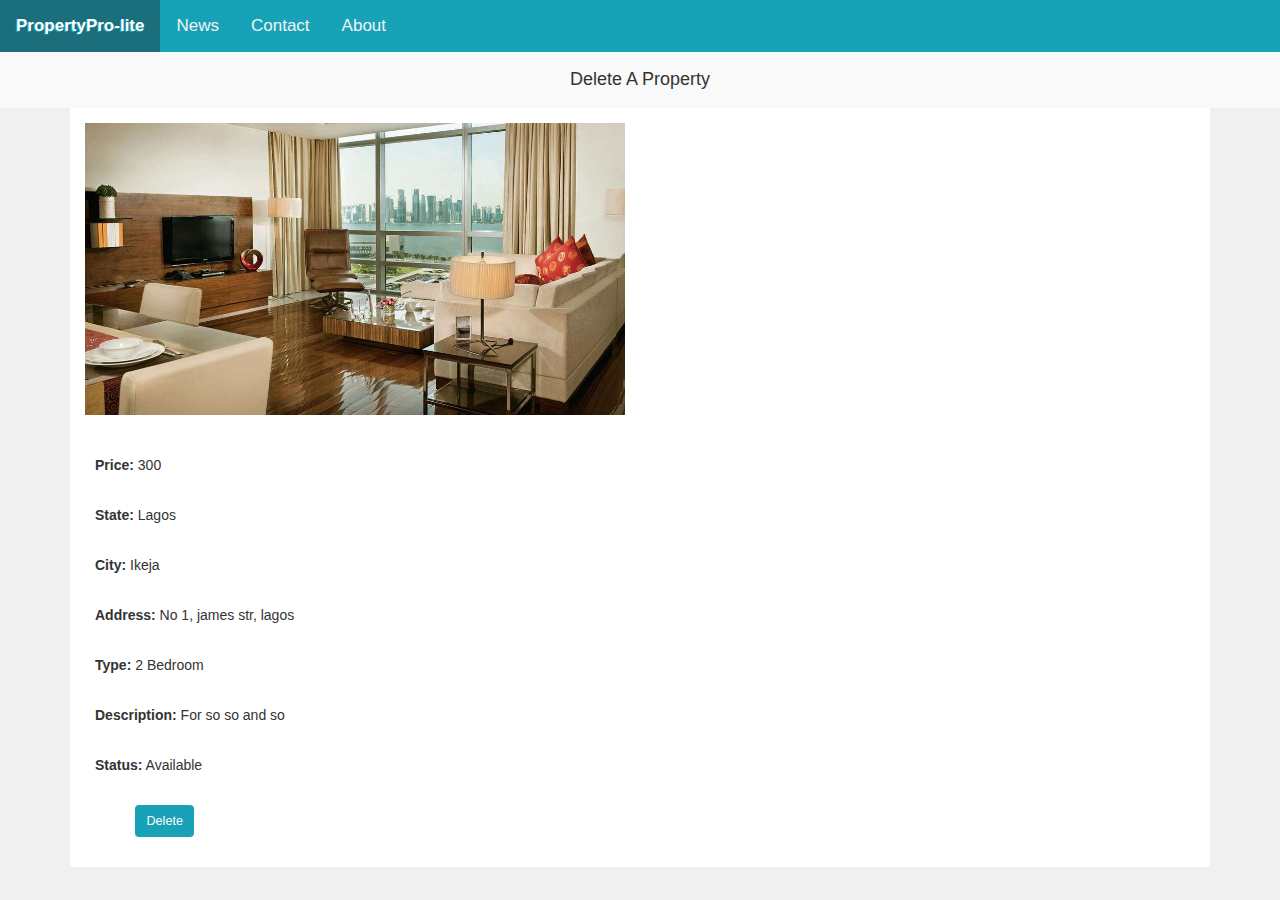
==== UI/delete_property.html @ e1fa9de8 "feature(delete_property): A page where agents can delete property [Finishes #166657481]" ====
<!Doctype html>
<html>

<head>
    <meta charset="utf-8">
    <meta name="theme-color" content="#343a40">
    <meta http-equiv="X-UA-Compatible" content="IE=edge">
    <meta name="viewport" content="width=device-width, initial-scale=1">

    <title>Delete Property | PropertyPro-lite</title>
    
    <link rel="stylesheet" type="text/css" media="screen" href="css/main.css" />
    <link rel="stylesheet" type="text/css" media="screen" href="css/view_property.css" />
</head>

<body>
    <section>
        <div class="topnav" id="myTopnav">
            <a href="#home" class="active">PropertyPro-lite</a>
            <a href="#news">News</a>
            <a href="#contact">Contact</a>
            <a href="#about">About</a>
            <a href="javascript:void(0);" class="icon">
                <i></i>
            </a>
        </div>
    </section>
    <section>
        <div class="header">
            <p>Delete A Property</p>
        </div>
        <div class="box form-container">
            <div class="grid-group">
                <div class="grid-m-12">
                    <form action="#" method="POST">

                        <div class="grid-group">

                            <div class="grid-m-6 mb-2">
                                <img src="img/gallery4.jpg" style="width:100%">
                            </div>

                            <div class="grid-m-12">
                                <div class="form-group">
                                    <label class="title">Price:</label>
                                    <label class="value">300</label>
                                </div>
                            </div>
        
                            <div class="grid-m-12">
                                <div class="form-group">
                                    <label class="title">State:</label>
                                    <label class="value">Lagos</label>
                                </div>
                            </div>
        
                            <div class="grid-m-12">
                                <div class="form-group">
                                    <label class="title">City:</label>
                                    <label class="value">Ikeja</label>
                                </div>
                            </div>
        
                            <div class="grid-m-12">
                                <div class="form-group">
                                    <label class="title">Address:</label>
                                    <label class="value">No 1, james str, lagos</label>
                                </div>
                            </div>
        
                            <div class="grid-m-12">
                                <div class="form-group">
                                    <label class="title">Type:</label>
                                    <label class="value">2 Bedroom</label>
                                </div>
                            </div>
        
                            <div class="grid-m-12">
                                <div class="form-group">
                                    <label class="title">Description:</label>
                                    <label class="value">For so so and so</label>
                                </div>
                            </div>
        
                            <div class="grid-m-12">
                                <div class="form-group">
                                    <label class="title">Status:</label>
                                    <label class="value">Available</label>
                                </div>
                            </div>
        
                            <div class="grid-m-12">
                                    <div class="form-group">
                                <input class="ml-4 btn btn-info" type="submit" value="Delete">
                            </div>
                            </div>
                        </div>
                    </form>
                </div>
        </div>

        <!-- The Modal -->
        <div id="myModal" class="modal">

            <!-- Modal content -->
            <div class="modal-content">
                <div class="modal-header">
                    <span class="close">&times;</span>
                    <h2>Alert</h2>
                </div>
                <div class="modal-body">
                </div>
                <div class="modal-footer">
                </div>
            </div>

        </div>
    </section>

    <script src="js/main.js"></script>
</body>

</html>
---- UI/css/main.css ----
/* -----------------------------------------------
    BASIC STYLES
    ----------------------------------------------- */

* {
    margin: 0;
    padding: 0;
    box-sizing: border-box;
}

html,
body {
    background-color: #f0f0f0;
    color: #333;
    font-family: "Helvetica Neue", Helvetica, Arial, sans-serif;
    font-size: 14px;
    line-height: 1.42857143;
    font-weight: 400;
    text-rendering: optimizeLegibility;
    overflow-x: hidden;
    -webkit-text-size-adjust: 100%;
    -ms-text-size-adjust: 100%;
    margin: 0;
    padding: 0;
}

.clearfix {
    zoom: 1;
}

.clearfix:after {
    content: '.';
    clear: both;
    display: block;
    height: 0;
    visibility: hidden;
}

/* ----------------------------------------------- 
    GENERAL CLASSES 
    ----------------------------------------------- */

.box {
    width: 100%;
    padding-right: 15px;
    padding-left: 15px;
    margin-right: auto;
    margin-left: auto
}

@media (min-width:576px) {
    .box {
        max-width: 540px
    }
}

@media (min-width:768px) {
    .box {
        max-width: 720px
    }
}

@media (min-width:992px) {
    .box {
        max-width: 960px
    }
}

@media (min-width:1200px) {
    .box {
        max-width: 1140px
    }
}

.box-fixed {
    width: 100%;
    padding-right: 15px;
    padding-left: 15px;
    margin-right: auto;
    margin-left: auto
}

.grid-group {
    display: -webkit-box;
    display: -ms-flexbox;
    display: flex;
    -ms-flex-wrap: wrap;
    flex-wrap: wrap;
    margin-right: -15px;
    margin-left: -15px
}

.grid,
.grid-1,
.grid-10,
.grid-11,
.grid-12,
.grid-2,
.grid-3,
.grid-4,
.grid-5,
.grid-6,
.grid-7,
.grid-8,
.grid-9,
.grid-auto,
.grid-lg,
.grid-lg-1,
.grid-lg-10,
.grid-lg-11,
.grid-lg-12,
.grid-lg-2,
.grid-lg-3,
.grid-lg-4,
.grid-lg-5,
.grid-lg-6,
.grid-lg-7,
.grid-lg-8,
.grid-lg-9,
.grid-lg-auto,
.grid-m,
.grid-m-1,
.grid-m-10,
.grid-m-11,
.grid-m-12,
.grid-m-2,
.grid-m-3,
.grid-m-4,
.grid-m-5,
.grid-m-6,
.grid-m-7,
.grid-m-8,
.grid-m-9,
.grid-m-auto,
.grid-sm,
.grid-sm-1,
.grid-sm-10,
.grid-sm-11,
.grid-sm-12,
.grid-sm-2,
.grid-sm-3,
.grid-sm-4,
.grid-sm-5,
.grid-sm-6,
.grid-sm-7,
.grid-sm-8,
.grid-sm-9,
.grid-sm-auto,
.grid-xl,
.grid-xl-1,
.grid-xl-10,
.grid-xl-11,
.grid-xl-12,
.grid-xl-2,
.grid-xl-3,
.grid-xl-4,
.grid-xl-5,
.grid-xl-6,
.grid-xl-7,
.grid-xl-8,
.grid-xl-9,
.grid-xl-auto {
    position: relative;
    width: 100%;
    min-height: 1px;
    padding-right: 15px;
    padding-left: 15px
}

.grid {
    -ms-flex-preferred-size: 0;
    flex-basis: 0;
    -webkit-box-flex: 1;
    -ms-flex-positive: 1;
    flex-grow: 1;
    max-width: 100%
}

.grid-auto {
    -webkit-box-flex: 0;
    -ms-flex: 0 0 auto;
    flex: 0 0 auto;
    width: auto;
    max-width: none
}

.grid-1 {
    -webkit-box-flex: 0;
    -ms-flex: 0 0 8.333333%;
    flex: 0 0 8.333333%;
    max-width: 8.333333%
}

.grid-2 {
    -webkit-box-flex: 0;
    -ms-flex: 0 0 16.666667%;
    flex: 0 0 16.666667%;
    max-width: 16.666667%
}

.grid-3 {
    -webkit-box-flex: 0;
    -ms-flex: 0 0 25%;
    flex: 0 0 25%;
    max-width: 25%
}

.grid-4 {
    -webkit-box-flex: 0;
    -ms-flex: 0 0 33.333333%;
    flex: 0 0 33.333333%;
    max-width: 33.333333%
}

.grid-5 {
    -webkit-box-flex: 0;
    -ms-flex: 0 0 41.666667%;
    flex: 0 0 41.666667%;
    max-width: 41.666667%
}

.grid-6 {
    -webkit-box-flex: 0;
    -ms-flex: 0 0 50%;
    flex: 0 0 50%;
    max-width: 50%
}

.grid-7 {
    -webkit-box-flex: 0;
    -ms-flex: 0 0 58.333333%;
    flex: 0 0 58.333333%;
    max-width: 58.333333%
}

.grid-8 {
    -webkit-box-flex: 0;
    -ms-flex: 0 0 66.666667%;
    flex: 0 0 66.666667%;
    max-width: 66.666667%
}

.grid-9 {
    -webkit-box-flex: 0;
    -ms-flex: 0 0 75%;
    flex: 0 0 75%;
    max-width: 75%
}

.grid-10 {
    -webkit-box-flex: 0;
    -ms-flex: 0 0 83.333333%;
    flex: 0 0 83.333333%;
    max-width: 83.333333%
}

.grid-11 {
    -webkit-box-flex: 0;
    -ms-flex: 0 0 91.666667%;
    flex: 0 0 91.666667%;
    max-width: 91.666667%
}

.grid-12 {
    -webkit-box-flex: 0;
    -ms-flex: 0 0 100%;
    flex: 0 0 100%;
    max-width: 100%
}

.index-first {
    -webkit-box-ordinal-group: 0;
    -ms-flex-order: -1;
    order: -1
}

.index-last {
    -webkit-box-ordinal-group: 14;
    -ms-flex-order: 13;
    order: 13
}

.index-0 {
    -webkit-box-ordinal-group: 1;
    -ms-flex-order: 0;
    order: 0
}

.index-1 {
    -webkit-box-ordinal-group: 2;
    -ms-flex-order: 1;
    order: 1
}

.index-2 {
    -webkit-box-ordinal-group: 3;
    -ms-flex-order: 2;
    order: 2
}

.index-3 {
    -webkit-box-ordinal-group: 4;
    -ms-flex-order: 3;
    order: 3
}

.index-4 {
    -webkit-box-ordinal-group: 5;
    -ms-flex-order: 4;
    order: 4
}

.index-5 {
    -webkit-box-ordinal-group: 6;
    -ms-flex-order: 5;
    order: 5
}

.index-6 {
    -webkit-box-ordinal-group: 7;
    -ms-flex-order: 6;
    order: 6
}

.index-7 {
    -webkit-box-ordinal-group: 8;
    -ms-flex-order: 7;
    order: 7
}

.index-8 {
    -webkit-box-ordinal-group: 9;
    -ms-flex-order: 8;
    order: 8
}

.index-9 {
    -webkit-box-ordinal-group: 10;
    -ms-flex-order: 9;
    order: 9
}

.index-10 {
    -webkit-box-ordinal-group: 11;
    -ms-flex-order: 10;
    order: 10
}

.index-11 {
    -webkit-box-ordinal-group: 12;
    -ms-flex-order: 11;
    order: 11
}

.index-12 {
    -webkit-box-ordinal-group: 13;
    -ms-flex-order: 12;
    order: 12
}

.outset-1 {
    margin-left: 8.333333%
}

.outset-2 {
    margin-left: 16.666667%
}

.outset-3 {
    margin-left: 25%
}

.outset-4 {
    margin-left: 33.333333%
}

.outset-5 {
    margin-left: 41.666667%
}

.outset-6 {
    margin-left: 50%
}

.outset-7 {
    margin-left: 58.333333%
}

.outset-8 {
    margin-left: 66.666667%
}

.outset-9 {
    margin-left: 75%
}

.outset-10 {
    margin-left: 83.333333%
}

.outset-11 {
    margin-left: 91.666667%
}

@media (min-width:576px) {
    .grid-sm {
        -ms-flex-preferred-size: 0;
        flex-basis: 0;
        -webkit-box-flex: 1;
        -ms-flex-positive: 1;
        flex-grow: 1;
        max-width: 100%
    }

    .grid-sm-auto {
        -webkit-box-flex: 0;
        -ms-flex: 0 0 auto;
        flex: 0 0 auto;
        width: auto;
        max-width: none
    }

    .grid-sm-1 {
        -webkit-box-flex: 0;
        -ms-flex: 0 0 8.333333%;
        flex: 0 0 8.333333%;
        max-width: 8.333333%
    }

    .grid-sm-2 {
        -webkit-box-flex: 0;
        -ms-flex: 0 0 16.666667%;
        flex: 0 0 16.666667%;
        max-width: 16.666667%
    }

    .grid-sm-3 {
        -webkit-box-flex: 0;
        -ms-flex: 0 0 25%;
        flex: 0 0 25%;
        max-width: 25%
    }

    .grid-sm-4 {
        -webkit-box-flex: 0;
        -ms-flex: 0 0 33.333333%;
        flex: 0 0 33.333333%;
        max-width: 33.333333%
    }

    .grid-sm-5 {
        -webkit-box-flex: 0;
        -ms-flex: 0 0 41.666667%;
        flex: 0 0 41.666667%;
        max-width: 41.666667%
    }

    .grid-sm-6 {
        -webkit-box-flex: 0;
        -ms-flex: 0 0 50%;
        flex: 0 0 50%;
        max-width: 50%
    }

    .grid-sm-7 {
        -webkit-box-flex: 0;
        -ms-flex: 0 0 58.333333%;
        flex: 0 0 58.333333%;
        max-width: 58.333333%
    }

    .grid-sm-8 {
        -webkit-box-flex: 0;
        -ms-flex: 0 0 66.666667%;
        flex: 0 0 66.666667%;
        max-width: 66.666667%
    }

    .grid-sm-9 {
        -webkit-box-flex: 0;
        -ms-flex: 0 0 75%;
        flex: 0 0 75%;
        max-width: 75%
    }

    .grid-sm-10 {
        -webkit-box-flex: 0;
        -ms-flex: 0 0 83.333333%;
        flex: 0 0 83.333333%;
        max-width: 83.333333%
    }

    .grid-sm-11 {
        -webkit-box-flex: 0;
        -ms-flex: 0 0 91.666667%;
        flex: 0 0 91.666667%;
        max-width: 91.666667%
    }

    .grid-sm-12 {
        -webkit-box-flex: 0;
        -ms-flex: 0 0 100%;
        flex: 0 0 100%;
        max-width: 100%
    }

    .index-sm-first {
        -webkit-box-ordinal-group: 0;
        -ms-flex-order: -1;
        order: -1
    }

    .index-sm-last {
        -webkit-box-ordinal-group: 14;
        -ms-flex-order: 13;
        order: 13
    }

    .index-sm-0 {
        -webkit-box-ordinal-group: 1;
        -ms-flex-order: 0;
        order: 0
    }

    .index-sm-1 {
        -webkit-box-ordinal-group: 2;
        -ms-flex-order: 1;
        order: 1
    }

    .index-sm-2 {
        -webkit-box-ordinal-group: 3;
        -ms-flex-order: 2;
        order: 2
    }

    .index-sm-3 {
        -webkit-box-ordinal-group: 4;
        -ms-flex-order: 3;
        order: 3
    }

    .index-sm-4 {
        -webkit-box-ordinal-group: 5;
        -ms-flex-order: 4;
        order: 4
    }

    .index-sm-5 {
        -webkit-box-ordinal-group: 6;
        -ms-flex-order: 5;
        order: 5
    }

    .index-sm-6 {
        -webkit-box-ordinal-group: 7;
        -ms-flex-order: 6;
        order: 6
    }

    .index-sm-7 {
        -webkit-box-ordinal-group: 8;
        -ms-flex-order: 7;
        order: 7
    }

    .index-sm-8 {
        -webkit-box-ordinal-group: 9;
        -ms-flex-order: 8;
        order: 8
    }

    .index-sm-9 {
        -webkit-box-ordinal-group: 10;
        -ms-flex-order: 9;
        order: 9
    }

    .index-sm-10 {
        -webkit-box-ordinal-group: 11;
        -ms-flex-order: 10;
        order: 10
    }

    .index-sm-11 {
        -webkit-box-ordinal-group: 12;
        -ms-flex-order: 11;
        order: 11
    }

    .index-sm-12 {
        -webkit-box-ordinal-group: 13;
        -ms-flex-order: 12;
        order: 12
    }

    .outset-sm-0 {
        margin-left: 0
    }

    .outset-sm-1 {
        margin-left: 8.333333%
    }

    .outset-sm-2 {
        margin-left: 16.666667%
    }

    .outset-sm-3 {
        margin-left: 25%
    }

    .outset-sm-4 {
        margin-left: 33.333333%
    }

    .outset-sm-5 {
        margin-left: 41.666667%
    }

    .outset-sm-6 {
        margin-left: 50%
    }

    .outset-sm-7 {
        margin-left: 58.333333%
    }

    .outset-sm-8 {
        margin-left: 66.666667%
    }

    .outset-sm-9 {
        margin-left: 75%
    }

    .outset-sm-10 {
        margin-left: 83.333333%
    }

    .outset-sm-11 {
        margin-left: 91.666667%
    }
}

@media (min-width:768px) {
    .grid-m {
        -ms-flex-preferred-size: 0;
        flex-basis: 0;
        -webkit-box-flex: 1;
        -ms-flex-positive: 1;
        flex-grow: 1;
        max-width: 100%
    }

    .grid-m-auto {
        -webkit-box-flex: 0;
        -ms-flex: 0 0 auto;
        flex: 0 0 auto;
        width: auto;
        max-width: none
    }

    .grid-m-1 {
        -webkit-box-flex: 0;
        -ms-flex: 0 0 8.333333%;
        flex: 0 0 8.333333%;
        max-width: 8.333333%
    }

    .grid-m-2 {
        -webkit-box-flex: 0;
        -ms-flex: 0 0 16.666667%;
        flex: 0 0 16.666667%;
        max-width: 16.666667%
    }

    .grid-m-3 {
        -webkit-box-flex: 0;
        -ms-flex: 0 0 25%;
        flex: 0 0 25%;
        max-width: 25%
    }

    .grid-m-4 {
        -webkit-box-flex: 0;
        -ms-flex: 0 0 33.333333%;
        flex: 0 0 33.333333%;
        max-width: 33.333333%
    }

    .grid-m-5 {
        -webkit-box-flex: 0;
        -ms-flex: 0 0 41.666667%;
        flex: 0 0 41.666667%;
        max-width: 41.666667%
    }

    .grid-m-6 {
        -webkit-box-flex: 0;
        -ms-flex: 0 0 50%;
        flex: 0 0 50%;
        max-width: 50%
    }

    .grid-m-7 {
        -webkit-box-flex: 0;
        -ms-flex: 0 0 58.333333%;
        flex: 0 0 58.333333%;
        max-width: 58.333333%
    }

    .grid-m-8 {
        -webkit-box-flex: 0;
        -ms-flex: 0 0 66.666667%;
        flex: 0 0 66.666667%;
        max-width: 66.666667%
    }

    .grid-m-9 {
        -webkit-box-flex: 0;
        -ms-flex: 0 0 75%;
        flex: 0 0 75%;
        max-width: 75%
    }

    .grid-m-10 {
        -webkit-box-flex: 0;
        -ms-flex: 0 0 83.333333%;
        flex: 0 0 83.333333%;
        max-width: 83.333333%
    }

    .grid-m-11 {
        -webkit-box-flex: 0;
        -ms-flex: 0 0 91.666667%;
        flex: 0 0 91.666667%;
        max-width: 91.666667%
    }

    .grid-m-12 {
        -webkit-box-flex: 0;
        -ms-flex: 0 0 100%;
        flex: 0 0 100%;
        max-width: 100%
    }

    .index-m-first {
        -webkit-box-ordinal-group: 0;
        -ms-flex-order: -1;
        order: -1
    }

    .index-m-last {
        -webkit-box-ordinal-group: 14;
        -ms-flex-order: 13;
        order: 13
    }

    .index-m-0 {
        -webkit-box-ordinal-group: 1;
        -ms-flex-order: 0;
        order: 0
    }

    .index-m-1 {
        -webkit-box-ordinal-group: 2;
        -ms-flex-order: 1;
        order: 1
    }

    .index-m-2 {
        -webkit-box-ordinal-group: 3;
        -ms-flex-order: 2;
        order: 2
    }

    .index-m-3 {
        -webkit-box-ordinal-group: 4;
        -ms-flex-order: 3;
        order: 3
    }

    .index-m-4 {
        -webkit-box-ordinal-group: 5;
        -ms-flex-order: 4;
        order: 4
    }

    .index-m-5 {
        -webkit-box-ordinal-group: 6;
        -ms-flex-order: 5;
        order: 5
    }

    .index-m-6 {
        -webkit-box-ordinal-group: 7;
        -ms-flex-order: 6;
        order: 6
    }

    .index-m-7 {
        -webkit-box-ordinal-group: 8;
        -ms-flex-order: 7;
        order: 7
    }

    .index-m-8 {
        -webkit-box-ordinal-group: 9;
        -ms-flex-order: 8;
        order: 8
    }

    .index-m-9 {
        -webkit-box-ordinal-group: 10;
        -ms-flex-order: 9;
        order: 9
    }

    .index-m-10 {
        -webkit-box-ordinal-group: 11;
        -ms-flex-order: 10;
        order: 10
    }

    .index-m-11 {
        -webkit-box-ordinal-group: 12;
        -ms-flex-order: 11;
        order: 11
    }

    .index-m-12 {
        -webkit-box-ordinal-group: 13;
        -ms-flex-order: 12;
        order: 12
    }

    .outset-m-0 {
        margin-left: 0
    }

    .outset-m-1 {
        margin-left: 8.333333%
    }

    .outset-m-2 {
        margin-left: 16.666667%
    }

    .outset-m-3 {
        margin-left: 25%
    }

    .outset-m-4 {
        margin-left: 33.333333%
    }

    .outset-m-5 {
        margin-left: 41.666667%
    }

    .outset-m-6 {
        margin-left: 50%
    }

    .outset-m-7 {
        margin-left: 58.333333%
    }

    .outset-m-8 {
        margin-left: 66.666667%
    }

    .outset-m-9 {
        margin-left: 75%
    }

    .outset-m-10 {
        margin-left: 83.333333%
    }

    .outset-m-11 {
        margin-left: 91.666667%
    }
}

@media (min-width:992px) {
    .grid-lg {
        -ms-flex-preferred-size: 0;
        flex-basis: 0;
        -webkit-box-flex: 1;
        -ms-flex-positive: 1;
        flex-grow: 1;
        max-width: 100%
    }

    .grid-lg-auto {
        -webkit-box-flex: 0;
        -ms-flex: 0 0 auto;
        flex: 0 0 auto;
        width: auto;
        max-width: none
    }

    .grid-lg-1 {
        -webkit-box-flex: 0;
        -ms-flex: 0 0 8.333333%;
        flex: 0 0 8.333333%;
        max-width: 8.333333%
    }

    .grid-lg-2 {
        -webkit-box-flex: 0;
        -ms-flex: 0 0 16.666667%;
        flex: 0 0 16.666667%;
        max-width: 16.666667%
    }

    .grid-lg-3 {
        -webkit-box-flex: 0;
        -ms-flex: 0 0 25%;
        flex: 0 0 25%;
        max-width: 25%
    }

    .grid-lg-4 {
        -webkit-box-flex: 0;
        -ms-flex: 0 0 33.333333%;
        flex: 0 0 33.333333%;
        max-width: 33.333333%
    }

    .grid-lg-5 {
        -webkit-box-flex: 0;
        -ms-flex: 0 0 41.666667%;
        flex: 0 0 41.666667%;
        max-width: 41.666667%
    }

    .grid-lg-6 {
        -webkit-box-flex: 0;
        -ms-flex: 0 0 50%;
        flex: 0 0 50%;
        max-width: 50%
    }

    .grid-lg-7 {
        -webkit-box-flex: 0;
        -ms-flex: 0 0 58.333333%;
        flex: 0 0 58.333333%;
        max-width: 58.333333%
    }

    .grid-lg-8 {
        -webkit-box-flex: 0;
        -ms-flex: 0 0 66.666667%;
        flex: 0 0 66.666667%;
        max-width: 66.666667%
    }

    .grid-lg-9 {
        -webkit-box-flex: 0;
        -ms-flex: 0 0 75%;
        flex: 0 0 75%;
        max-width: 75%
    }

    .grid-lg-10 {
        -webkit-box-flex: 0;
        -ms-flex: 0 0 83.333333%;
        flex: 0 0 83.333333%;
        max-width: 83.333333%
    }

    .grid-lg-11 {
        -webkit-box-flex: 0;
        -ms-flex: 0 0 91.666667%;
        flex: 0 0 91.666667%;
        max-width: 91.666667%
    }

    .grid-lg-12 {
        -webkit-box-flex: 0;
        -ms-flex: 0 0 100%;
        flex: 0 0 100%;
        max-width: 100%
    }

    .index-lg-first {
        -webkit-box-ordinal-group: 0;
        -ms-flex-order: -1;
        order: -1
    }

    .index-lg-last {
        -webkit-box-ordinal-group: 14;
        -ms-flex-order: 13;
        order: 13
    }

    .index-lg-0 {
        -webkit-box-ordinal-group: 1;
        -ms-flex-order: 0;
        order: 0
    }

    .index-lg-1 {
        -webkit-box-ordinal-group: 2;
        -ms-flex-order: 1;
        order: 1
    }

    .index-lg-2 {
        -webkit-box-ordinal-group: 3;
        -ms-flex-order: 2;
        order: 2
    }

    .index-lg-3 {
        -webkit-box-ordinal-group: 4;
        -ms-flex-order: 3;
        order: 3
    }

    .index-lg-4 {
        -webkit-box-ordinal-group: 5;
        -ms-flex-order: 4;
        order: 4
    }

    .index-lg-5 {
        -webkit-box-ordinal-group: 6;
        -ms-flex-order: 5;
        order: 5
    }

    .index-lg-6 {
        -webkit-box-ordinal-group: 7;
        -ms-flex-order: 6;
        order: 6
    }

    .index-lg-7 {
        -webkit-box-ordinal-group: 8;
        -ms-flex-order: 7;
        order: 7
    }

    .index-lg-8 {
        -webkit-box-ordinal-group: 9;
        -ms-flex-order: 8;
        order: 8
    }

    .index-lg-9 {
        -webkit-box-ordinal-group: 10;
        -ms-flex-order: 9;
        order: 9
    }

    .index-lg-10 {
        -webkit-box-ordinal-group: 11;
        -ms-flex-order: 10;
        order: 10
    }

    .index-lg-11 {
        -webkit-box-ordinal-group: 12;
        -ms-flex-order: 11;
        order: 11
    }

    .index-lg-12 {
        -webkit-box-ordinal-group: 13;
        -ms-flex-order: 12;
        order: 12
    }

    .outset-lg-0 {
        margin-left: 0
    }

    .outset-lg-1 {
        margin-left: 8.333333%
    }

    .outset-lg-2 {
        margin-left: 16.666667%
    }

    .outset-lg-3 {
        margin-left: 25%
    }

    .outset-lg-4 {
        margin-left: 33.333333%
    }

    .outset-lg-5 {
        margin-left: 41.666667%
    }

    .outset-lg-6 {
        margin-left: 50%
    }

    .outset-lg-7 {
        margin-left: 58.333333%
    }

    .outset-lg-8 {
        margin-left: 66.666667%
    }

    .outset-lg-9 {
        margin-left: 75%
    }

    .outset-lg-10 {
        margin-left: 83.333333%
    }

    .outset-lg-11 {
        margin-left: 91.666667%
    }
}

@media (min-width:1200px) {
    .grid-xl {
        -ms-flex-preferred-size: 0;
        flex-basis: 0;
        -webkit-box-flex: 1;
        -ms-flex-positive: 1;
        flex-grow: 1;
        max-width: 100%
    }

    .grid-xl-auto {
        -webkit-box-flex: 0;
        -ms-flex: 0 0 auto;
        flex: 0 0 auto;
        width: auto;
        max-width: none
    }

    .grid-xl-1 {
        -webkit-box-flex: 0;
        -ms-flex: 0 0 8.333333%;
        flex: 0 0 8.333333%;
        max-width: 8.333333%
    }

    .grid-xl-2 {
        -webkit-box-flex: 0;
        -ms-flex: 0 0 16.666667%;
        flex: 0 0 16.666667%;
        max-width: 16.666667%
    }

    .grid-xl-3 {
        -webkit-box-flex: 0;
        -ms-flex: 0 0 25%;
        flex: 0 0 25%;
        max-width: 25%
    }

    .grid-xl-4 {
        -webkit-box-flex: 0;
        -ms-flex: 0 0 33.333333%;
        flex: 0 0 33.333333%;
        max-width: 33.333333%
    }

    .grid-xl-5 {
        -webkit-box-flex: 0;
        -ms-flex: 0 0 41.666667%;
        flex: 0 0 41.666667%;
        max-width: 41.666667%
    }

    .grid-xl-6 {
        -webkit-box-flex: 0;
        -ms-flex: 0 0 50%;
        flex: 0 0 50%;
        max-width: 50%
    }

    .grid-xl-7 {
        -webkit-box-flex: 0;
        -ms-flex: 0 0 58.333333%;
        flex: 0 0 58.333333%;
        max-width: 58.333333%
    }

    .grid-xl-8 {
        -webkit-box-flex: 0;
        -ms-flex: 0 0 66.666667%;
        flex: 0 0 66.666667%;
        max-width: 66.666667%
    }

    .grid-xl-9 {
        -webkit-box-flex: 0;
        -ms-flex: 0 0 75%;
        flex: 0 0 75%;
        max-width: 75%
    }

    .grid-xl-10 {
        -webkit-box-flex: 0;
        -ms-flex: 0 0 83.333333%;
        flex: 0 0 83.333333%;
        max-width: 83.333333%
    }

    .grid-xl-11 {
        -webkit-box-flex: 0;
        -ms-flex: 0 0 91.666667%;
        flex: 0 0 91.666667%;
        max-width: 91.666667%
    }

    .grid-xl-12 {
        -webkit-box-flex: 0;
        -ms-flex: 0 0 100%;
        flex: 0 0 100%;
        max-width: 100%
    }

    .index-xl-first {
        -webkit-box-ordinal-group: 0;
        -ms-flex-order: -1;
        order: -1
    }

    .index-xl-last {
        -webkit-box-ordinal-group: 14;
        -ms-flex-order: 13;
        order: 13
    }

    .index-xl-0 {
        -webkit-box-ordinal-group: 1;
        -ms-flex-order: 0;
        order: 0
    }

    .index-xl-1 {
        -webkit-box-ordinal-group: 2;
        -ms-flex-order: 1;
        order: 1
    }

    .index-xl-2 {
        -webkit-box-ordinal-group: 3;
        -ms-flex-order: 2;
        order: 2
    }

    .index-xl-3 {
        -webkit-box-ordinal-group: 4;
        -ms-flex-order: 3;
        order: 3
    }

    .index-xl-4 {
        -webkit-box-ordinal-group: 5;
        -ms-flex-order: 4;
        order: 4
    }

    .index-xl-5 {
        -webkit-box-ordinal-group: 6;
        -ms-flex-order: 5;
        order: 5
    }

    .index-xl-6 {
        -webkit-box-ordinal-group: 7;
        -ms-flex-order: 6;
        order: 6
    }

    .index-xl-7 {
        -webkit-box-ordinal-group: 8;
        -ms-flex-order: 7;
        order: 7
    }

    .index-xl-8 {
        -webkit-box-ordinal-group: 9;
        -ms-flex-order: 8;
        order: 8
    }

    .index-xl-9 {
        -webkit-box-ordinal-group: 10;
        -ms-flex-order: 9;
        order: 9
    }

    .index-xl-10 {
        -webkit-box-ordinal-group: 11;
        -ms-flex-order: 10;
        order: 10
    }

    .index-xl-11 {
        -webkit-box-ordinal-group: 12;
        -ms-flex-order: 11;
        order: 11
    }

    .index-xl-12 {
        -webkit-box-ordinal-group: 13;
        -ms-flex-order: 12;
        order: 12
    }

    .outset-xl-0 {
        margin-left: 0
    }

    .outset-xl-1 {
        margin-left: 8.333333%
    }

    .outset-xl-2 {
        margin-left: 16.666667%
    }

    .outset-xl-3 {
        margin-left: 25%
    }

    .outset-xl-4 {
        margin-left: 33.333333%
    }

    .outset-xl-5 {
        margin-left: 41.666667%
    }

    .outset-xl-6 {
        margin-left: 50%
    }

    .outset-xl-7 {
        margin-left: 58.333333%
    }

    .outset-xl-8 {
        margin-left: 66.666667%
    }

    .outset-xl-9 {
        margin-left: 75%
    }

    .outset-xl-10 {
        margin-left: 83.333333%
    }

    .outset-xl-11 {
        margin-left: 91.666667%
    }
}

h1,
h2 {
    text-transform: uppercase;
}

/* Display*/
.display-hide {
    display: none;
}

.display-show {
    display: block !important;
}

/* ----------------------------------------------- 
   ALIGNMENT AND FLOATS 
  /* ----------------------------------------------- */

.right-float {
    float: right;
}

.left-float {
    float: left;
}

.center-float {
    margin-right: auto !important;
    margin-left: auto !important;
}

.text-center {
    text-align: center;
}

.text-justify {
    text-align: justify;
}

.text-right {
    text-align: right;
}

.text-left {
    text-align: left;
}

/* ----------------------------------------------- 
   COLORS 
  /* ----------------------------------------------- */

.bg-white {
    background-color: #fff;
}

.bg-dark {
    background: #1d1d20;
}

.txt-white {
    color: #fff;
}

.txt-dark {
    color: #1d1d20;
}

.txt-danger {
    color: #f00;
    font-size: 0.7em;
}

.txt-success {
    color: #008000;
    font-size: 0.7em;
}

.txt-info {
    color: #007acc;
    font-size: 0.7em;
}

.txt-warning {
    color: #ffff00;
    font-size: 0.7em;
}

/* ----------------------------------------------- 
   MARGIN AND PADDING 
  /* ----------------------------------------------- */

.pt-1 {
    padding-top: 10px;
}

.pb-1 {
    padding-bottom: 10px;
}

.pl-1 {
    padding-left: 10px;
}

.pr-1 {
    padding-right: 10px;
}

.pt-2 {
    padding-top: 20px;
}

.pb-2 {
    padding-bottom: 20px;
}

.pl-2 {
    padding-left: 20px;
}

.pr-2 {
    padding-right: 20px;
}

.pt-3 {
    padding-top: 30px;
}

.pb-3 {
    padding-bottom: 30px;
}

.pl-3 {
    padding-left: 30px;
}

.pr-3 {
    padding-right: 30px;
}

.pt-4 {
    padding-top: 40px;
}

.pb-4 {
    padding-bottom: 40px;
}

.pl-4 {
    padding-left: 40px;
}

.pr-4 {
    padding-right: 40px;
}

.py-1 {
    padding: 10px;
}

.py-2 {
    padding: 20px;
}

.py-3 {
    padding: 30px;
}

.py-4 {
    padding: 40px;
}

.mt-1 {
    margin-top: 10px;
}

.mb-1 {
    margin-bottom: 10px;
}

.ml-1 {
    margin-left: 10px;
}

.mr-1 {
    margin-right: 10px;
}

.mt-2 {
    margin-top: 20px;
}

.mb-2 {
    margin-bottom: 20px;
}

.ml-2 {
    margin-left: 20px;
}

.mr-2 {
    margin-right: 20px;
}

.mt-3 {
    margin-top: 30px;
}

.mb-3 {
    margin-bottom: 30px;
}

.ml-3 {
    margin-left: 30px;
}

.mr-3 {
    margin-right: 30px;
}

.mt-4 {
    margin-top: 40px;
}

.mb-4 {
    margin-bottom: 40px;
}

.ml-4 {
    margin-left: 40px;
}

.mr-4 {
    margin-right: 40px;
}

.my-1 {
    margin: 10px;
}

.my-2 {
    margin: 20px;
}

.my-3 {
    margin: 30px;
}

.my-4 {
    margin: 40px;
}

/* ------------------------------
    BUTTONS
    ------------------------------- */

.btn {
    display: inline-block;
    font-weight: 400;
    text-align: center;
    white-space: nowrap;
    vertical-align: middle;
    -webkit-user-select: none;
    -moz-user-select: none;
    -ms-user-select: none;
    user-select: none;
    border: 1px solid transparent;
    padding: .375rem .75rem;
    font-size: .9rem;
    line-height: 1.6;
    border-radius: .25rem;
    -webkit-transition: color .15s ease-in-out, background-color .15s ease-in-out, border-color .15s ease-in-out, -webkit-box-shadow .15s ease-in-out;
    transition: color .15s ease-in-out, background-color .15s ease-in-out, border-color .15s ease-in-out, -webkit-box-shadow .15s ease-in-out;
    transition: color .15s ease-in-out, background-color .15s ease-in-out, border-color .15s ease-in-out, box-shadow .15s ease-in-out;
    transition: color .15s ease-in-out, background-color .15s ease-in-out, border-color .15s ease-in-out, box-shadow .15s ease-in-out, -webkit-box-shadow .15s ease-in-out
}

.btn-success {
    color: #fff;
    background-color: #28a745;
    border-color: #28a745
}

.btn-info {
    color: #fff;
    background-color: #17a2b8;
    border-color: #17a2b8
}

.btn-warning {
    color: #212529;
    background-color: #ffc107;
    border-color: #ffc107
}

.btn-danger {
    color: #fff;
    background-color: #dc3545;
    border-color: #dc3545
}

a.btn {
    text-decoration: none;
}

/* ------------------------------
  FORMS
  ------------------------------- */

.form-container {
    background-color: #fff;
    padding: 15px;
}

.input-control {
    width: 100%;
    border-radius: 10px;
    border: 1px solid rgb(196, 196, 196);
    background-color: #fff;
    -webkit-appearance: none;
    outline: none;
    /* height: 40px; */
    font-size: 15px;
    padding: 10px;
}

.input-control:focus,
.input-control:hover {
    border-color: #999;
}

.floatinput {
    border-color: #dad9d9;
    width: 100%;
    border-width: 0 0 1px 0;
    outline: 0;
    height: 35px;
    font-size: 14px;
    transition: 0.5s ease;
}

.floatinput:focus {
    border-color: #17a2b8;
    border-width: 0 0 2px 0;
}

.floatinput:focus~.floating-label,
.floatinput:not(:focus):valid~.floating-label {
    top: -5px;
    opacity: 1px;
    font-size: 12px;
}

.floating-label {
    position: absolute;
    pointer-events: none;
    top: 15px;
    transition: 0.2s ease all;
    font-weight: bold;
    left: 25px;
}


.form-group {
    margin: 15px 10px;
}



/* ------------------------------
  MODAL
  ------------------------------- */


/* The Modal (background) */
.modal {
    display: none;
    /* Hidden by default */
    position: fixed;
    /* Stay in place */
    z-index: 1;
    /* Sit on top */
    padding-top: 100px;
    /* Location of the box */
    left: 0;
    top: 0;
    width: 100%;
    /* Full width */
    height: 100%;
    /* Full height */
    overflow: auto;
    /* Enable scroll if needed */
    background-color: rgb(0, 0, 0);
    /* Fallback color */
    background-color: rgba(0, 0, 0, 0.4);
    /* Black w/ opacity */
}

/* Modal Content */
.modal-content {
    position: relative;
    background-color: #fefefe;
    margin: auto;
    padding: 0;
    border: 1px solid #888;
    width: 80%;
    box-shadow: 0 4px 8px 0 rgba(0, 0, 0, 0.2), 0 6px 20px 0 rgba(0, 0, 0, 0.19);
    -webkit-animation-name: animatetop;
    -webkit-animation-duration: 0.4s;
    animation-name: animatetop;
    animation-duration: 0.4s
}

/* Add Animation */
@-webkit-keyframes animatetop {
    from {
        top: -300px;
        opacity: 0
    }

    to {
        top: 0;
        opacity: 1
    }
}

@keyframes animatetop {
    from {
        top: -300px;
        opacity: 0
    }

    to {
        top: 0;
        opacity: 1
    }
}

/* The Close Button */
.close {
    color: white;
    float: right;
    font-size: 28px;
    font-weight: bold;
}

.close:hover,
.close:focus {
    color: #000;
    text-decoration: none;
    cursor: pointer;
}

.modal-header {
    padding: 2px 16px;
    background-color: #5cb85c;
    color: white;
}

.modal-body {
    padding: 2px 16px;
}

.modal-footer {
    padding: 2px 16px;
    background-color: #5cb85c;
    color: white;
}


/* ------------------------------
    TOP MENU BAR
    ------------------------------- */

/* Add a black background color to the top navigation */
.topnav {
    background-color: #17a2b8;
    overflow: hidden;
}

/* Style the links inside the navigation bar */
.topnav a {
    float: left;
    display: block;
    color: #f2f2f2;
    text-align: center;
    padding: 14px 16px;
    text-decoration: none;
    font-size: 17px;
}

/* Change the color of links on hover */
.topnav a:hover {
    background-color: #ddd;
    color: black;
}

/* Add an active class to highlight the current page */
.topnav a.active {
    background-color: #1b6f7c;
    color: #fff;
    font-weight: bold;
    text-shadow: -1px 1px #17a2b8;
}

/* Hide the link that should open and close the topnav on small screens */
.topnav .icon {
    display: none;
}

/* When the screen is less than 600 pixels wide, hide all links, except for the first one ("Home"). Show the link that contains should open and close the topnav (.icon) */
@media screen and (max-width: 600px) {
    .topnav a:not(:first-child) {display: none;}
    .topnav a.icon {
      float: right;
      display: block;
    }
  }
  
  /* The "responsive" class is added to the topnav with JavaScript when the user clicks on the icon. This class makes the topnav look good on small screens (display the links vertically instead of horizontally) */
  @media screen and (max-width: 600px) {
    .topnav.responsive {position: relative;}
    .topnav.responsive a.icon {
      position: absolute;
      right: 0;
      top: 0;
    }
    .topnav.responsive a {
      float: none;
      display: block;
      text-align: left;
    }

    .icon i:before{
        content: '\2630';
    }
  }
  
  .header{
    background-color: #f9f9f9;
    padding: 15px;
    text-align: center;
    font-size: 18px;
}
---- UI/css/view_property.css ----
.form-container .title{
    font-weight: bold;
}
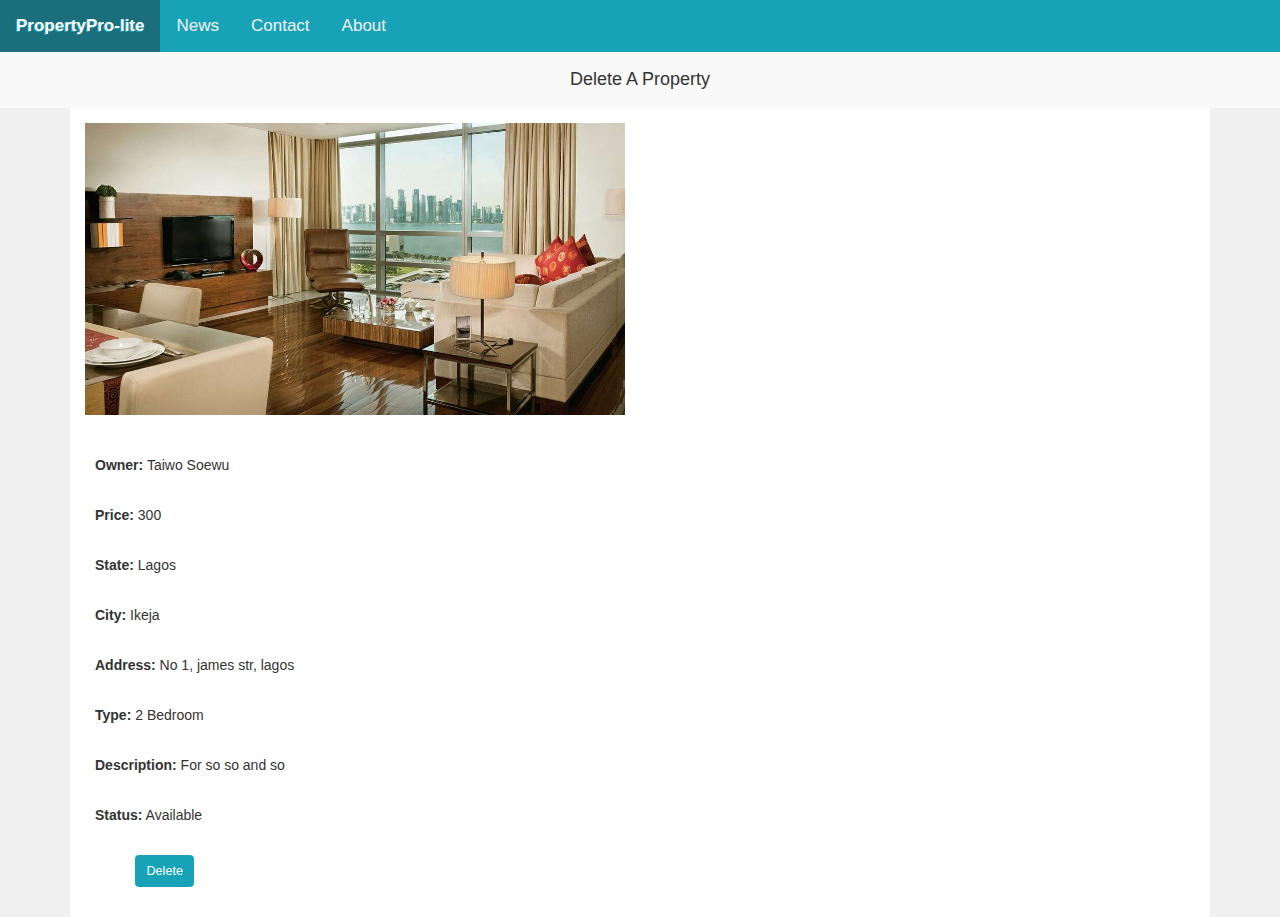
==== commit 9287e19b: "feature(develop): Modifications" ====
--- a/UI/delete_property.html
+++ b/UI/delete_property.html
@@ -38,6 +38,13 @@
 
                             <div class="grid-m-6 mb-2">
                                 <img src="img/gallery4.jpg" style="width:100%">
+                            </div>
+
+                            <div class="grid-m-12">
+                                <div class="form-group">
+                                    <label class="title">Owner:</label>
+                                    <label class="value">Taiwo Soewu</label>
+                                </div>
                             </div>
 
                             <div class="grid-m-12">
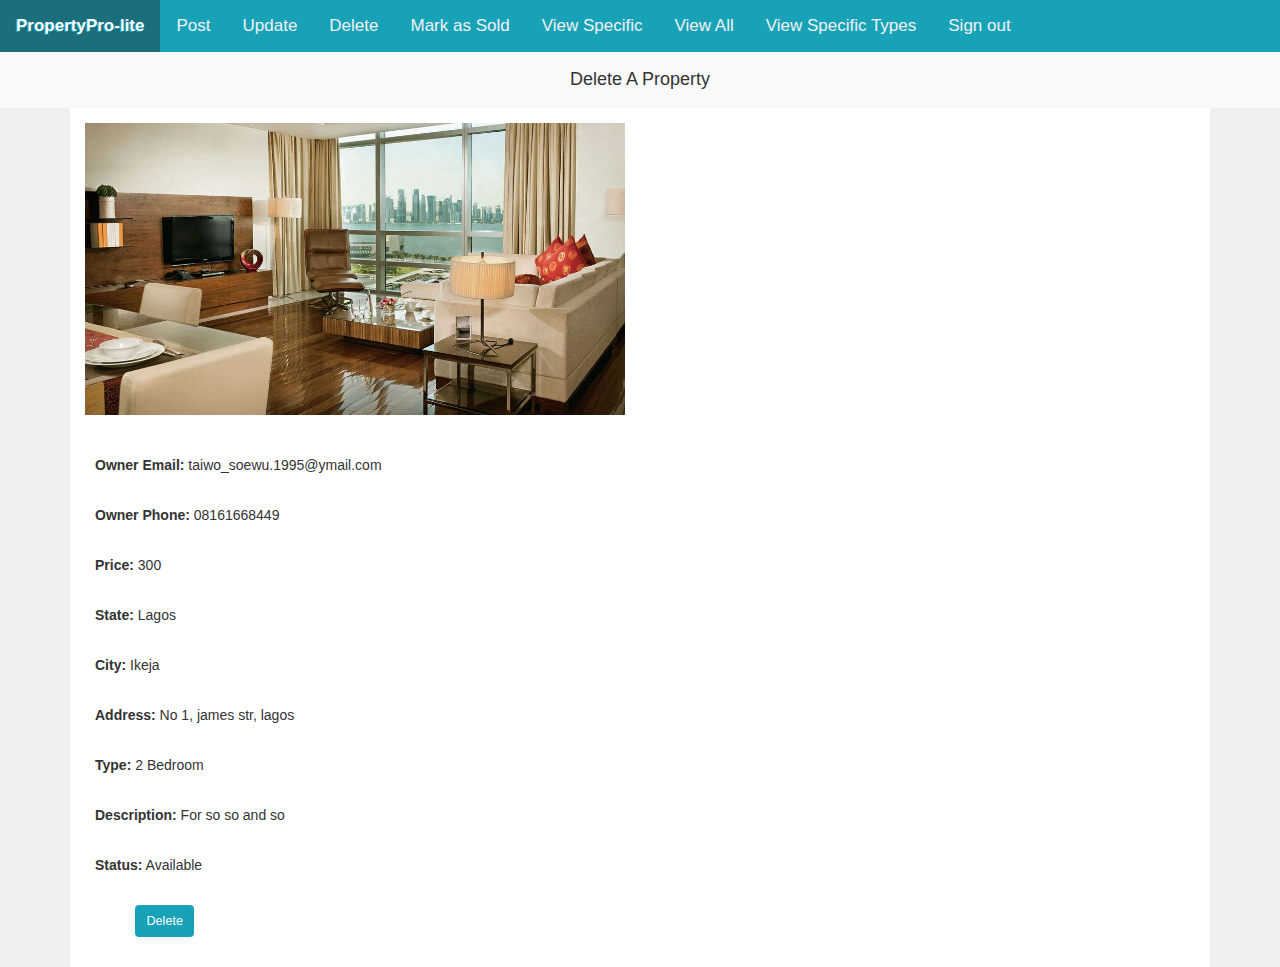
==== commit f75ec9cc: "feature(develop):Modification of existing files" ====
--- a/UI/delete_property.html
+++ b/UI/delete_property.html
@@ -16,10 +16,15 @@
 <body>
     <section>
         <div class="topnav" id="myTopnav">
-            <a href="#home" class="active">PropertyPro-lite</a>
-            <a href="#news">News</a>
-            <a href="#contact">Contact</a>
-            <a href="#about">About</a>
+            <a href="index.html" class="active">PropertyPro-lite</a>
+            <a href="post_property.html">Post</a>
+            <a href="update_property.html">Update</a>
+            <a href="delete_property.html">Delete</a>
+            <a href="mark_property.html">Mark as Sold</a>
+            <a href="view_specific_property.html">View Specific</a>
+            <a href="view_all_property.html">View All</a>
+            <a href="view_all_specific.html">View Specific Types</a>
+            <a href="#">Sign out</a>
             <a href="javascript:void(0);" class="icon">
                 <i></i>
             </a>
@@ -42,8 +47,15 @@
 
                             <div class="grid-m-12">
                                 <div class="form-group">
-                                    <label class="title">Owner:</label>
-                                    <label class="value">Taiwo Soewu</label>
+                                    <label class="title">Owner Email:</label>
+                                    <label class="value">taiwo_soewu.1995@ymail.com</label>
+                                </div>
+                            </div>
+
+                            <div class="grid-m-12">
+                                <div class="form-group">
+                                    <label class="title">Owner Phone:</label>
+                                    <label class="value">08161668449</label>
                                 </div>
                             </div>
 
--- a/UI/css/main.css
+++ b/UI/css/main.css
@@ -1820,8 +1820,9 @@
 
 .modal-header {
     padding: 2px 16px;
-    background-color: #5cb85c;
+    background-color: #1b6f7c;
     color: white;
+    font-size: 14px;
 }
 
 .modal-body {
@@ -1830,7 +1831,7 @@
 
 .modal-footer {
     padding: 2px 16px;
-    background-color: #5cb85c;
+    background-color: #1b6f7c;
     color: white;
 }
 
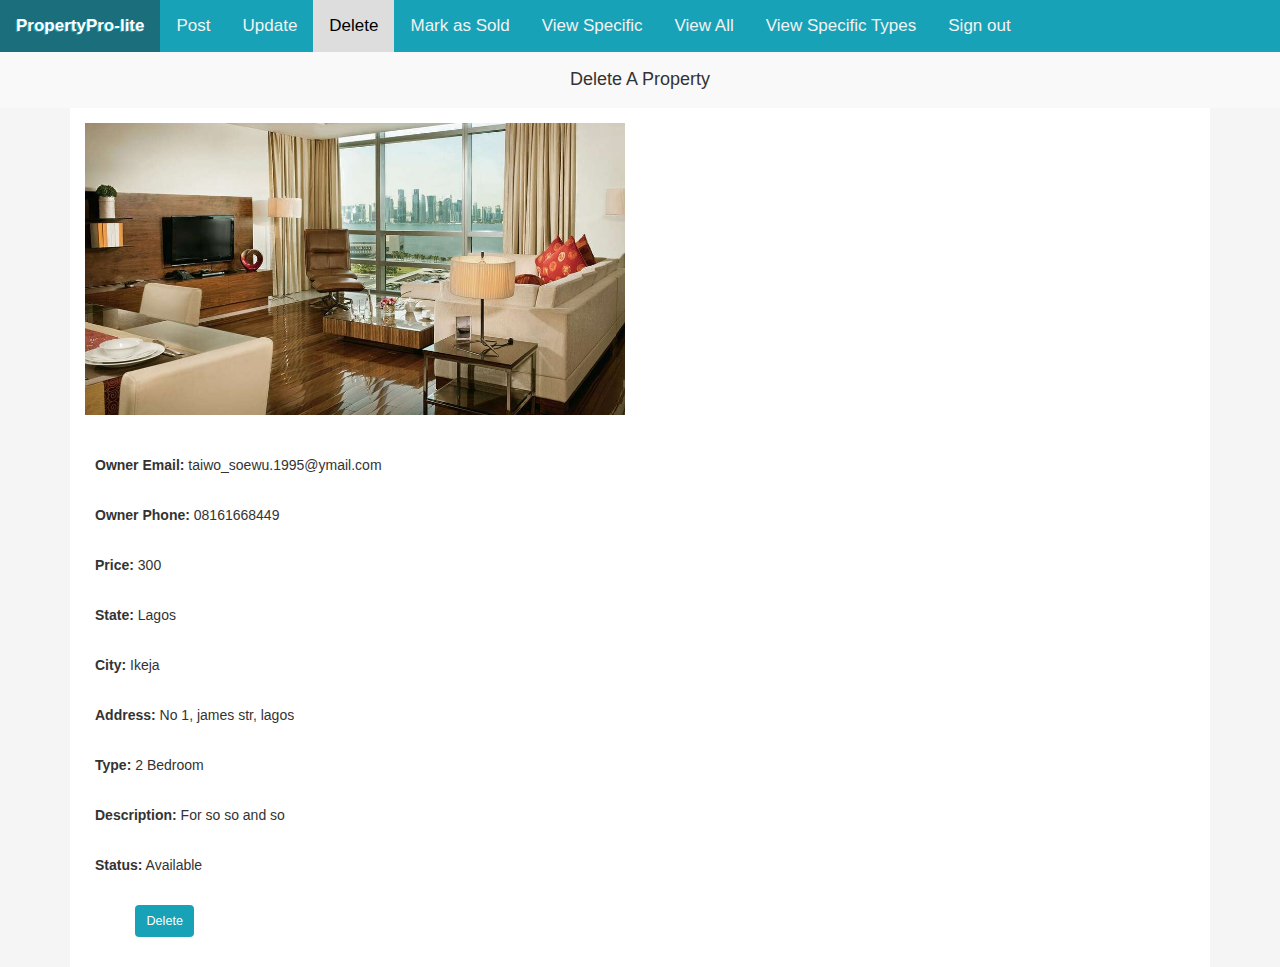
==== commit 39787178: "feature(develop):Modifications to existing files" ====
--- a/UI/delete_property.html
+++ b/UI/delete_property.html
@@ -16,17 +16,17 @@
 <body>
     <section>
         <div class="topnav" id="myTopnav">
-            <a href="index.html" class="active">PropertyPro-lite</a>
-            <a href="post_property.html">Post</a>
-            <a href="update_property.html">Update</a>
-            <a href="delete_property.html">Delete</a>
-            <a href="mark_property.html">Mark as Sold</a>
-            <a href="view_specific_property.html">View Specific</a>
-            <a href="view_all_property.html">View All</a>
-            <a href="view_all_specific.html">View Specific Types</a>
+            <a href="index.html" class="logo">PropertyPro-lite</a>
+            <a href="post_property.html" class="link">Post</a>
+            <a href="update_property.html" class="link">Update</a>
+            <a href="delete_property.html" class="link">Delete</a>
+            <a href="mark_property.html" class="link">Mark as Sold</a>
+            <a href="view_specific_property.html" class="link">View Specific</a>
+            <a href="view_all_property.html" class="link">View All</a>
+            <a href="view_all_specific.html" class="link">View Specific Types</a>
             <a href="#">Sign out</a>
             <a href="javascript:void(0);" class="icon">
-                <i></i>
+                <i class="toggle"></i>
             </a>
         </div>
     </section>
@@ -42,7 +42,7 @@
                         <div class="grid-group">
 
                             <div class="grid-m-6 mb-2">
-                                <img src="img/gallery4.jpg" style="width:100%">
+                                <img src="img/gallery4.jpg" class="full-width-img">
                             </div>
 
                             <div class="grid-m-12">
@@ -125,11 +125,9 @@
             <div class="modal-content">
                 <div class="modal-header">
                     <span class="close">&times;</span>
-                    <h2>Alert</h2>
+                    <h4>Alert</h4>
                 </div>
                 <div class="modal-body">
-                </div>
-                <div class="modal-footer">
                 </div>
             </div>
 
--- a/UI/css/main.css
+++ b/UI/css/main.css
@@ -8,9 +8,13 @@
     box-sizing: border-box;
 }
 
+.full-width-img{
+    width: 100%;
+}
+
 html,
 body {
-    background-color: #f0f0f0;
+    background-color: #f5f5f5;
     color: #333;
     font-family: "Helvetica Neue", Helvetica, Arial, sans-serif;
     font-size: 14px;
@@ -1742,25 +1746,16 @@
 /* The Modal (background) */
 .modal {
     display: none;
-    /* Hidden by default */
     position: fixed;
-    /* Stay in place */
     z-index: 1;
-    /* Sit on top */
     padding-top: 100px;
-    /* Location of the box */
     left: 0;
     top: 0;
     width: 100%;
-    /* Full width */
     height: 100%;
-    /* Full height */
     overflow: auto;
-    /* Enable scroll if needed */
     background-color: rgb(0, 0, 0);
-    /* Fallback color */
     background-color: rgba(0, 0, 0, 0.4);
-    /* Black w/ opacity */
 }
 
 /* Modal Content */
@@ -1770,7 +1765,8 @@
     margin: auto;
     padding: 0;
     border: 1px solid #888;
-    width: 80%;
+    width: 40%;
+    border-radius: 10px;
     box-shadow: 0 4px 8px 0 rgba(0, 0, 0, 0.2), 0 6px 20px 0 rgba(0, 0, 0, 0.19);
     -webkit-animation-name: animatetop;
     -webkit-animation-duration: 0.4s;
@@ -1805,7 +1801,7 @@
 
 /* The Close Button */
 .close {
-    color: white;
+    color: #000;
     float: right;
     font-size: 28px;
     font-weight: bold;
@@ -1819,18 +1815,15 @@
 }
 
 .modal-header {
-    padding: 2px 16px;
-    background-color: #1b6f7c;
-    color: white;
-    font-size: 14px;
+    padding: 10px;
 }
 
 .modal-body {
-    padding: 2px 16px;
+    padding: 5px 15px 15px 10px;
 }
 
 .modal-footer {
-    padding: 2px 16px;
+    padding: 10px;
     background-color: #1b6f7c;
     color: white;
 }
@@ -1863,12 +1856,18 @@
     color: black;
 }
 
-/* Add an active class to highlight the current page */
-.topnav a.active {
+/* Add a logo class to logo */
+.topnav a.logo {
     background-color: #1b6f7c;
     color: #fff;
     font-weight: bold;
     text-shadow: -1px 1px #17a2b8;
+}
+
+/* Add an active class to highlight the current page */
+.topnav a.active {
+    background-color: #ddd;
+    color: black;
 }
 
 /* Hide the link that should open and close the topnav on small screens */
@@ -1899,8 +1898,13 @@
       text-align: left;
     }
 
-    .icon i:before{
+    .icon .toggle:before{
         content: '\2630';
+    }
+
+    .icon .times:before{
+        content: '\00D7';
+        font-weight: bold;
     }
   }
   
